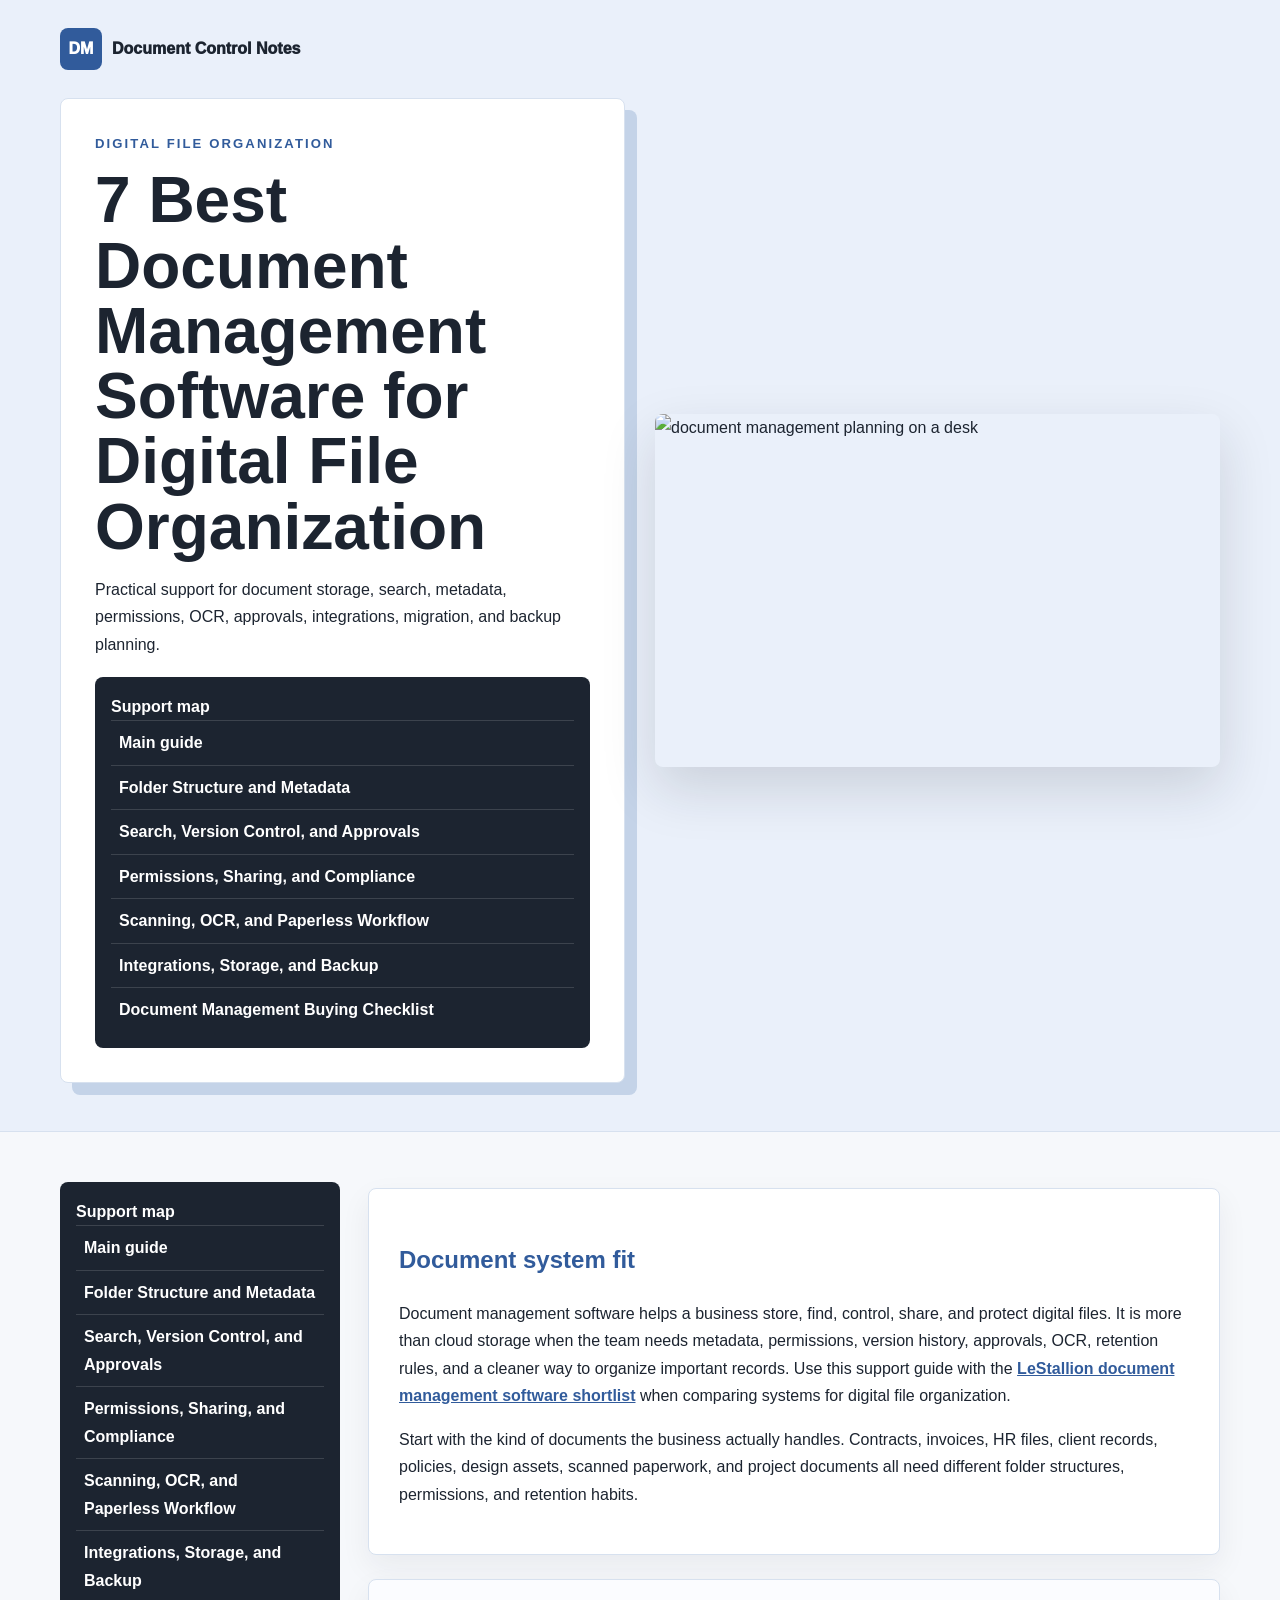
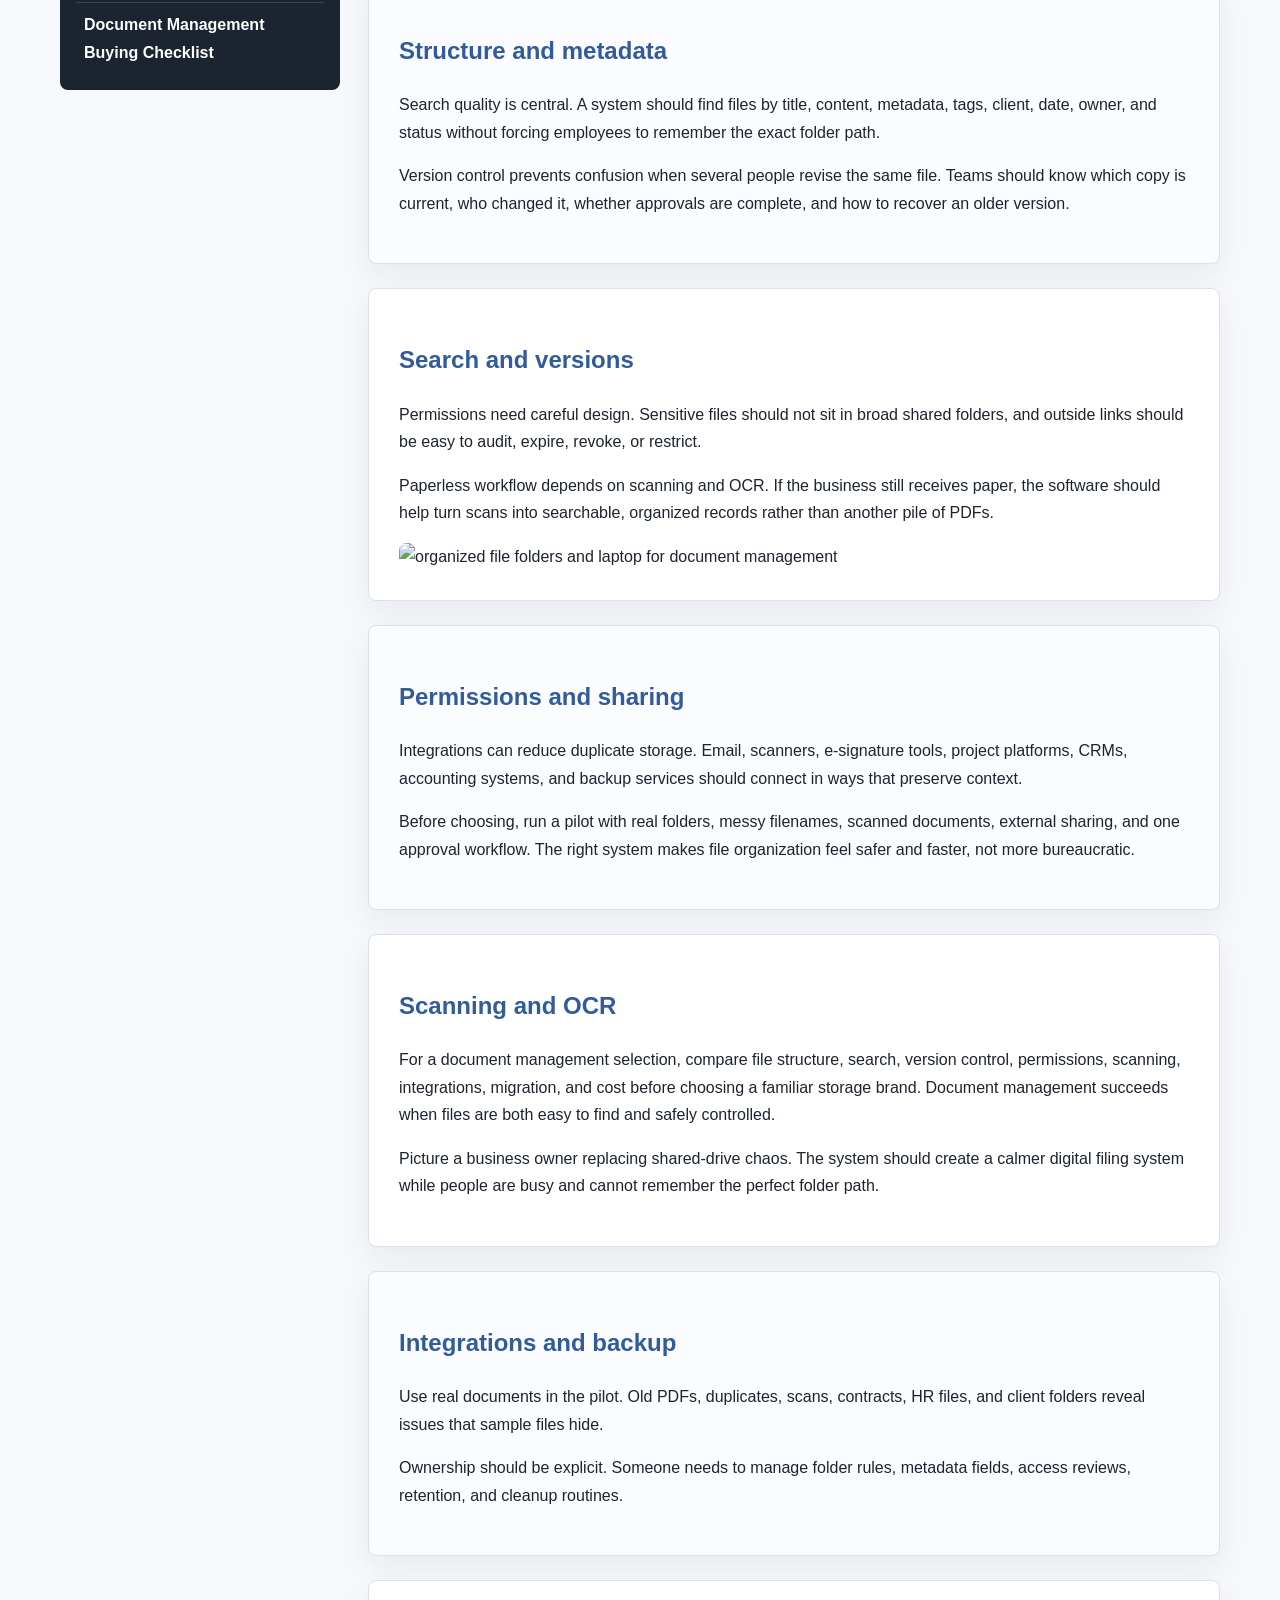
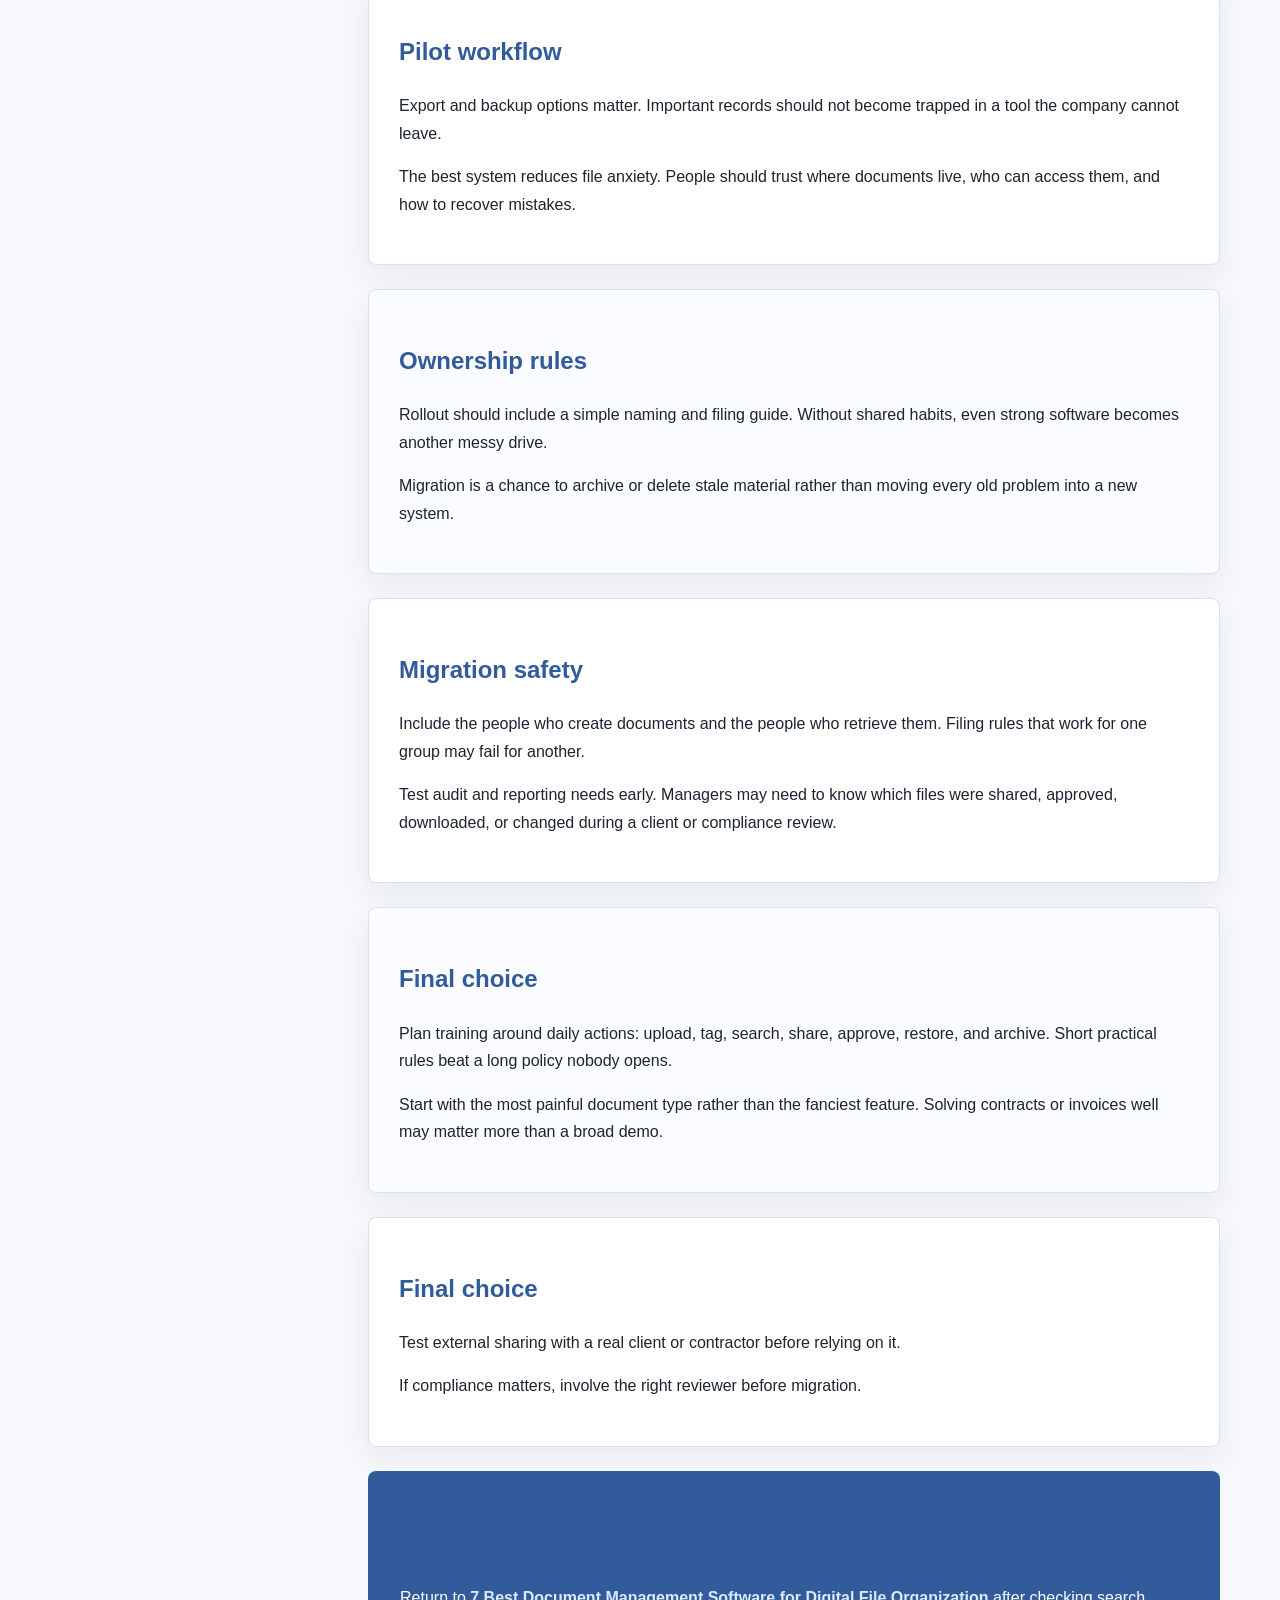
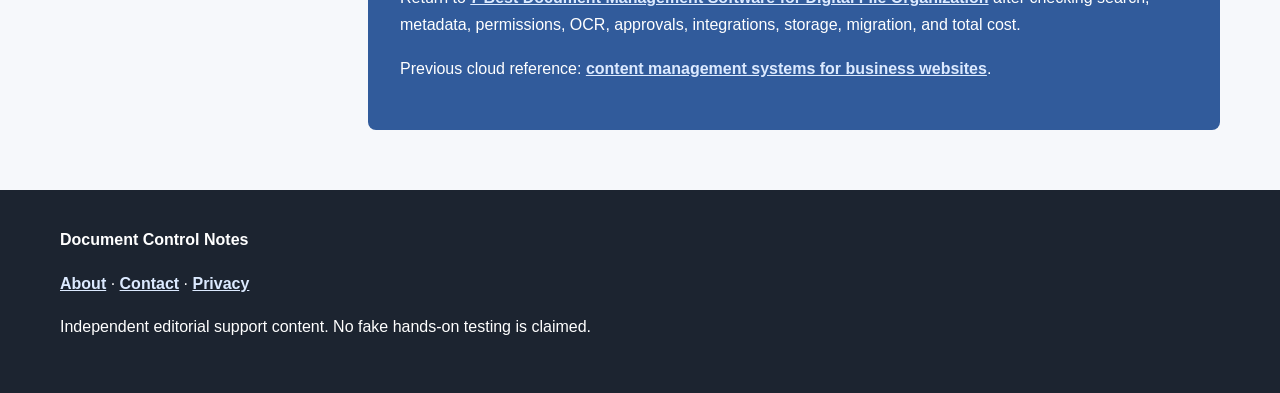
==== public/index.html @ 601d3cbf "Add public/index.html" ====
<!doctype html><html><head><meta charset="utf-8"><meta name="viewport" content="width=device-width,initial-scale=1"><title>7 Best Document Management Software for Digital File Organization</title><meta name="description" content="Document management software guide for digital file organization, metadata, search, permissions, OCR, integrations, and backup planning."><link rel="canonical" href="https://lestallion-document-management-417.onrender.com/index.html"><style>body{margin:0;background:#f6f8fb;color:#1c2430;font-family:Inter,Arial,sans-serif;line-height:1.72}a{color:#315b9b;font-weight:850}.wrap{max-width:1160px;margin:auto;padding:0 22px}.mast{background:#eaf0fa;padding:28px 0 48px;border-bottom:1px solid #d7e1ef}.brand{display:inline-flex;gap:10px;align-items:center;color:#1c2430;text-decoration:none;font-weight:950}.logo{width:42px;height:42px;background:#315b9b;color:white;border-radius:8px;display:grid;place-items:center}.heroGrid{display:grid;grid-template-columns:1fr 1fr;gap:30px;align-items:center;margin-top:28px}.titlePanel{background:white;border:1px solid #d7e1ef;border-radius:8px;padding:34px;box-shadow:12px 12px 0 #c4d3e8}.hero{width:100%;aspect-ratio:16/10;object-fit:cover;border-radius:8px;box-shadow:0 22px 54px #1c243026}.eyebrow{text-transform:uppercase;letter-spacing:.16em;color:#315b9b;font-size:.82rem;font-weight:900}h1{font-size:clamp(2rem,5vw,4.2rem);line-height:1.02;margin:.2em 0}h2{color:#315b9b}.toc{background:#1c2430;color:white;border-radius:8px;padding:16px;margin-top:18px}.toc a{display:block;color:white;text-decoration:none;border-top:1px solid #ffffff24;padding:8px}.layout{display:grid;grid-template-columns:280px 1fr;gap:28px;margin-top:32px}.rail{position:sticky;top:16px;align-self:start}.card{background:white;border:1px solid #d7e1ef;border-radius:8px;padding:30px;margin:24px 0;box-shadow:0 12px 30px #1c243010}.card:nth-child(even){background:#fbfcff}.inline{width:100%;aspect-ratio:16/9;object-fit:cover;border-radius:8px}.cta{background:#315b9b;color:white;border-radius:8px;padding:32px;margin:24px 0}.cta a{color:#dceaff}footer{background:#1c2430;color:white;margin-top:36px;padding:36px 0}footer a{color:#dceaff}@media(max-width:850px){.heroGrid,.layout{grid-template-columns:1fr}.rail{position:static}.titlePanel{box-shadow:none}}</style><script type="application/ld+json">{"@context": "https://schema.org", "@type": "Article", "headline": "7 Best Document Management Software for Digital File Organization", "url": "https://lestallion-document-management-417.onrender.com/index.html", "about": "document management software for digital file organization", "mainEntityOfPage": "https://lestallion-document-management-417.onrender.com/index.html"}</script></head><body><header class="mast"><div class="wrap"><a class="brand" href="https://lestallion-document-management-417.onrender.com/index.html"><span class="logo">DM</span><span>Document Control Notes</span></a><div class="heroGrid"><div class="titlePanel"><div class="eyebrow">Digital file organization</div><h1>7 Best Document Management Software for Digital File Organization</h1><p>Practical support for document storage, search, metadata, permissions, OCR, approvals, integrations, migration, and backup planning.</p><nav class="toc"><strong>Support map</strong><a href="https://lestallion-document-management-417.onrender.com/index.html">Main guide</a><a href="https://lestallion-document-management-417.onrender.com/folder-structure-and-metadata.html">Folder Structure and Metadata</a><a href="https://lestallion-document-management-417.onrender.com/search-version-control-and-approvals.html">Search, Version Control, and Approvals</a><a href="https://lestallion-document-management-417.onrender.com/permissions-sharing-and-compliance.html">Permissions, Sharing, and Compliance</a><a href="https://lestallion-document-management-417.onrender.com/scanning-ocr-and-paperless-workflow.html">Scanning, OCR, and Paperless Workflow</a><a href="https://lestallion-document-management-417.onrender.com/integrations-storage-and-backup.html">Integrations, Storage, and Backup</a><a href="https://lestallion-document-management-417.onrender.com/document-management-checklist.html">Document Management Buying Checklist</a></nav></div><img class="hero" src="https://lestallion-document-management-417.onrender.com/assets/lifestyle-1.webp" alt="document management planning on a desk"></div></div></header><main class="wrap"><div class="layout"><aside class="rail"><nav class="toc"><strong>Support map</strong><a href="https://lestallion-document-management-417.onrender.com/index.html">Main guide</a><a href="https://lestallion-document-management-417.onrender.com/folder-structure-and-metadata.html">Folder Structure and Metadata</a><a href="https://lestallion-document-management-417.onrender.com/search-version-control-and-approvals.html">Search, Version Control, and Approvals</a><a href="https://lestallion-document-management-417.onrender.com/permissions-sharing-and-compliance.html">Permissions, Sharing, and Compliance</a><a href="https://lestallion-document-management-417.onrender.com/scanning-ocr-and-paperless-workflow.html">Scanning, OCR, and Paperless Workflow</a><a href="https://lestallion-document-management-417.onrender.com/integrations-storage-and-backup.html">Integrations, Storage, and Backup</a><a href="https://lestallion-document-management-417.onrender.com/document-management-checklist.html">Document Management Buying Checklist</a></nav></aside><article><section class="card"><h2>Document system fit</h2><p>Document management software helps a business store, find, control, share, and protect digital files. It is more than cloud storage when the team needs metadata, permissions, version history, approvals, OCR, retention rules, and a cleaner way to organize important records. Use this support guide with the <a href="https://lestallion.com/blogs/product-reviews/best-document-management-software-for-digital-file-organization">LeStallion document management software shortlist</a> when comparing systems for digital file organization.</p><p>Start with the kind of documents the business actually handles. Contracts, invoices, HR files, client records, policies, design assets, scanned paperwork, and project documents all need different folder structures, permissions, and retention habits.</p></section><section class="card"><h2>Structure and metadata</h2><p>Search quality is central. A system should find files by title, content, metadata, tags, client, date, owner, and status without forcing employees to remember the exact folder path.</p><p>Version control prevents confusion when several people revise the same file. Teams should know which copy is current, who changed it, whether approvals are complete, and how to recover an older version.</p></section><section class="card"><h2>Search and versions</h2><p>Permissions need careful design. Sensitive files should not sit in broad shared folders, and outside links should be easy to audit, expire, revoke, or restrict.</p><p>Paperless workflow depends on scanning and OCR. If the business still receives paper, the software should help turn scans into searchable, organized records rather than another pile of PDFs.</p><img class="inline" src="https://lestallion-document-management-417.onrender.com/assets/lifestyle-2.webp" alt="organized file folders and laptop for document management"></section><section class="card"><h2>Permissions and sharing</h2><p>Integrations can reduce duplicate storage. Email, scanners, e-signature tools, project platforms, CRMs, accounting systems, and backup services should connect in ways that preserve context.</p><p>Before choosing, run a pilot with real folders, messy filenames, scanned documents, external sharing, and one approval workflow. The right system makes file organization feel safer and faster, not more bureaucratic.</p></section><section class="card"><h2>Scanning and OCR</h2><p>For a document management selection, compare file structure, search, version control, permissions, scanning, integrations, migration, and cost before choosing a familiar storage brand. Document management succeeds when files are both easy to find and safely controlled.</p><p>Picture a business owner replacing shared-drive chaos. The system should create a calmer digital filing system while people are busy and cannot remember the perfect folder path.</p></section><section class="card"><h2>Integrations and backup</h2><p>Use real documents in the pilot. Old PDFs, duplicates, scans, contracts, HR files, and client folders reveal issues that sample files hide.</p><p>Ownership should be explicit. Someone needs to manage folder rules, metadata fields, access reviews, retention, and cleanup routines.</p></section><section class="card"><h2>Pilot workflow</h2><p>Export and backup options matter. Important records should not become trapped in a tool the company cannot leave.</p><p>The best system reduces file anxiety. People should trust where documents live, who can access them, and how to recover mistakes.</p></section><section class="card"><h2>Ownership rules</h2><p>Rollout should include a simple naming and filing guide. Without shared habits, even strong software becomes another messy drive.</p><p>Migration is a chance to archive or delete stale material rather than moving every old problem into a new system.</p></section><section class="card"><h2>Migration safety</h2><p>Include the people who create documents and the people who retrieve them. Filing rules that work for one group may fail for another.</p><p>Test audit and reporting needs early. Managers may need to know which files were shared, approved, downloaded, or changed during a client or compliance review.</p></section><section class="card"><h2>Final choice</h2><p>Plan training around daily actions: upload, tag, search, share, approve, restore, and archive. Short practical rules beat a long policy nobody opens.</p><p>Start with the most painful document type rather than the fanciest feature. Solving contracts or invoices well may matter more than a broad demo.</p></section><section class="card"><h2>Final choice</h2><p>Test external sharing with a real client or contractor before relying on it.</p><p>If compliance matters, involve the right reviewer before migration.</p></section><section class="cta"><h2>Compare document systems after testing real files</h2><p>Return to <a href="https://lestallion.com/blogs/product-reviews/best-document-management-software-for-digital-file-organization">7 Best Document Management Software for Digital File Organization</a> after checking search, metadata, permissions, OCR, approvals, integrations, storage, migration, and total cost.</p><p>Previous cloud reference: <a href="https://lestallion-cms-business-416.surge.sh/index.html">content management systems for business websites</a>.</p></section></article></div></main><footer><div class="wrap"><strong>Document Control Notes</strong><p><a href="https://lestallion-document-management-417.onrender.com/about.html">About</a> · <a href="https://lestallion-document-management-417.onrender.com/contact.html">Contact</a> · <a href="https://lestallion-document-management-417.onrender.com/privacy.html">Privacy</a></p><p>Independent editorial support content. No fake hands-on testing is claimed.</p></div></footer></body></html>
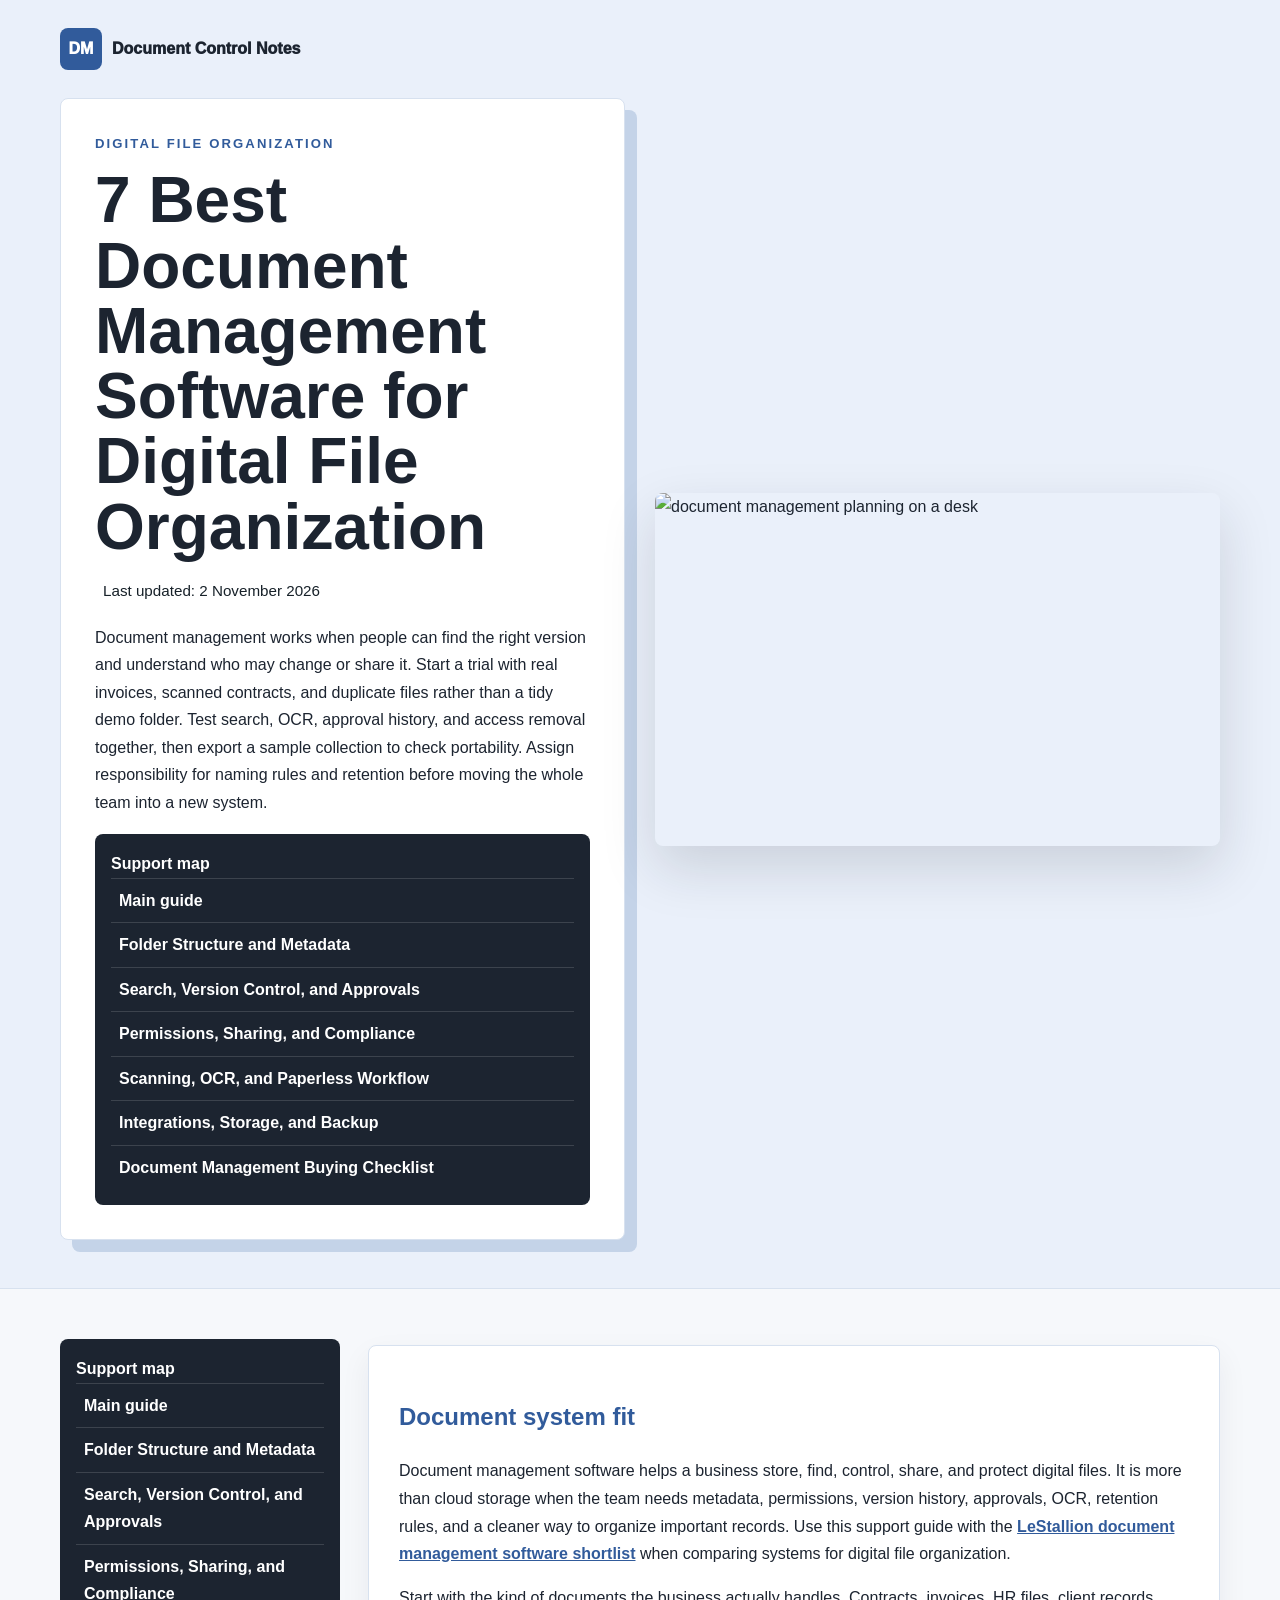
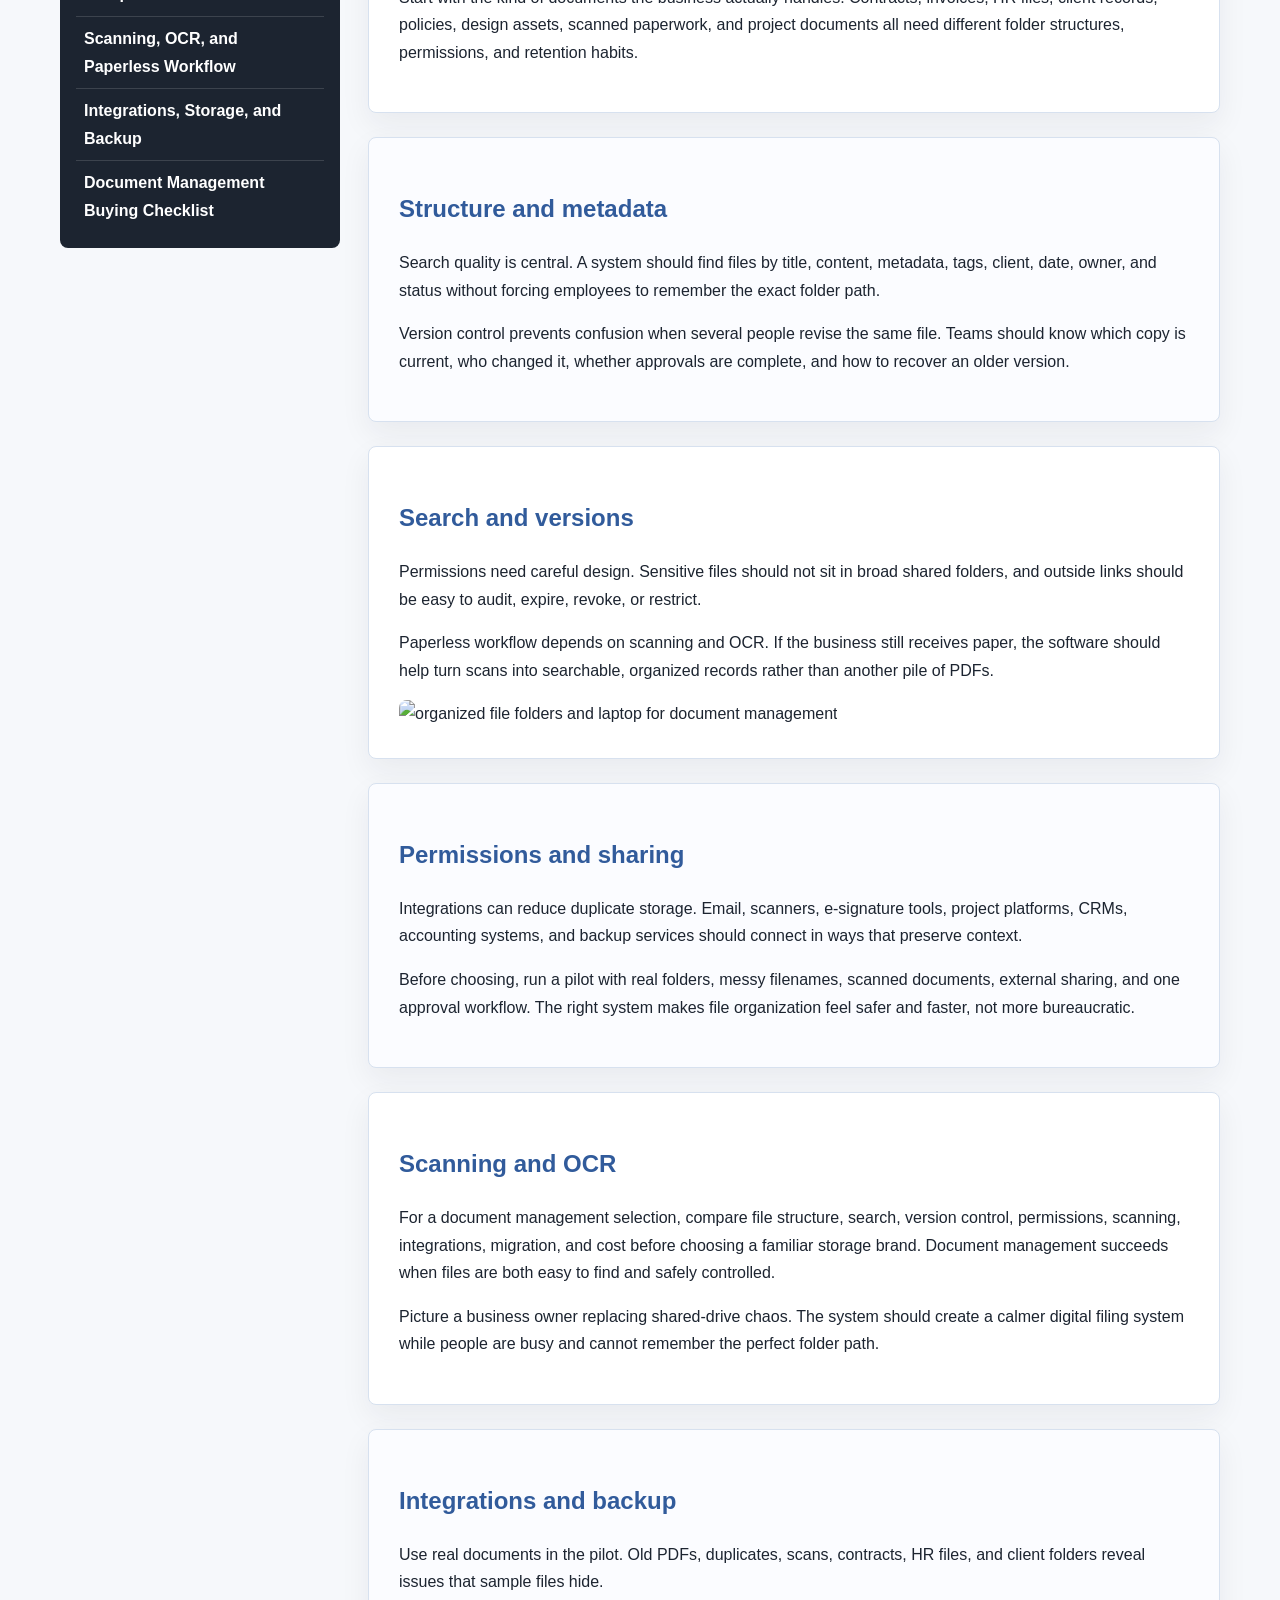
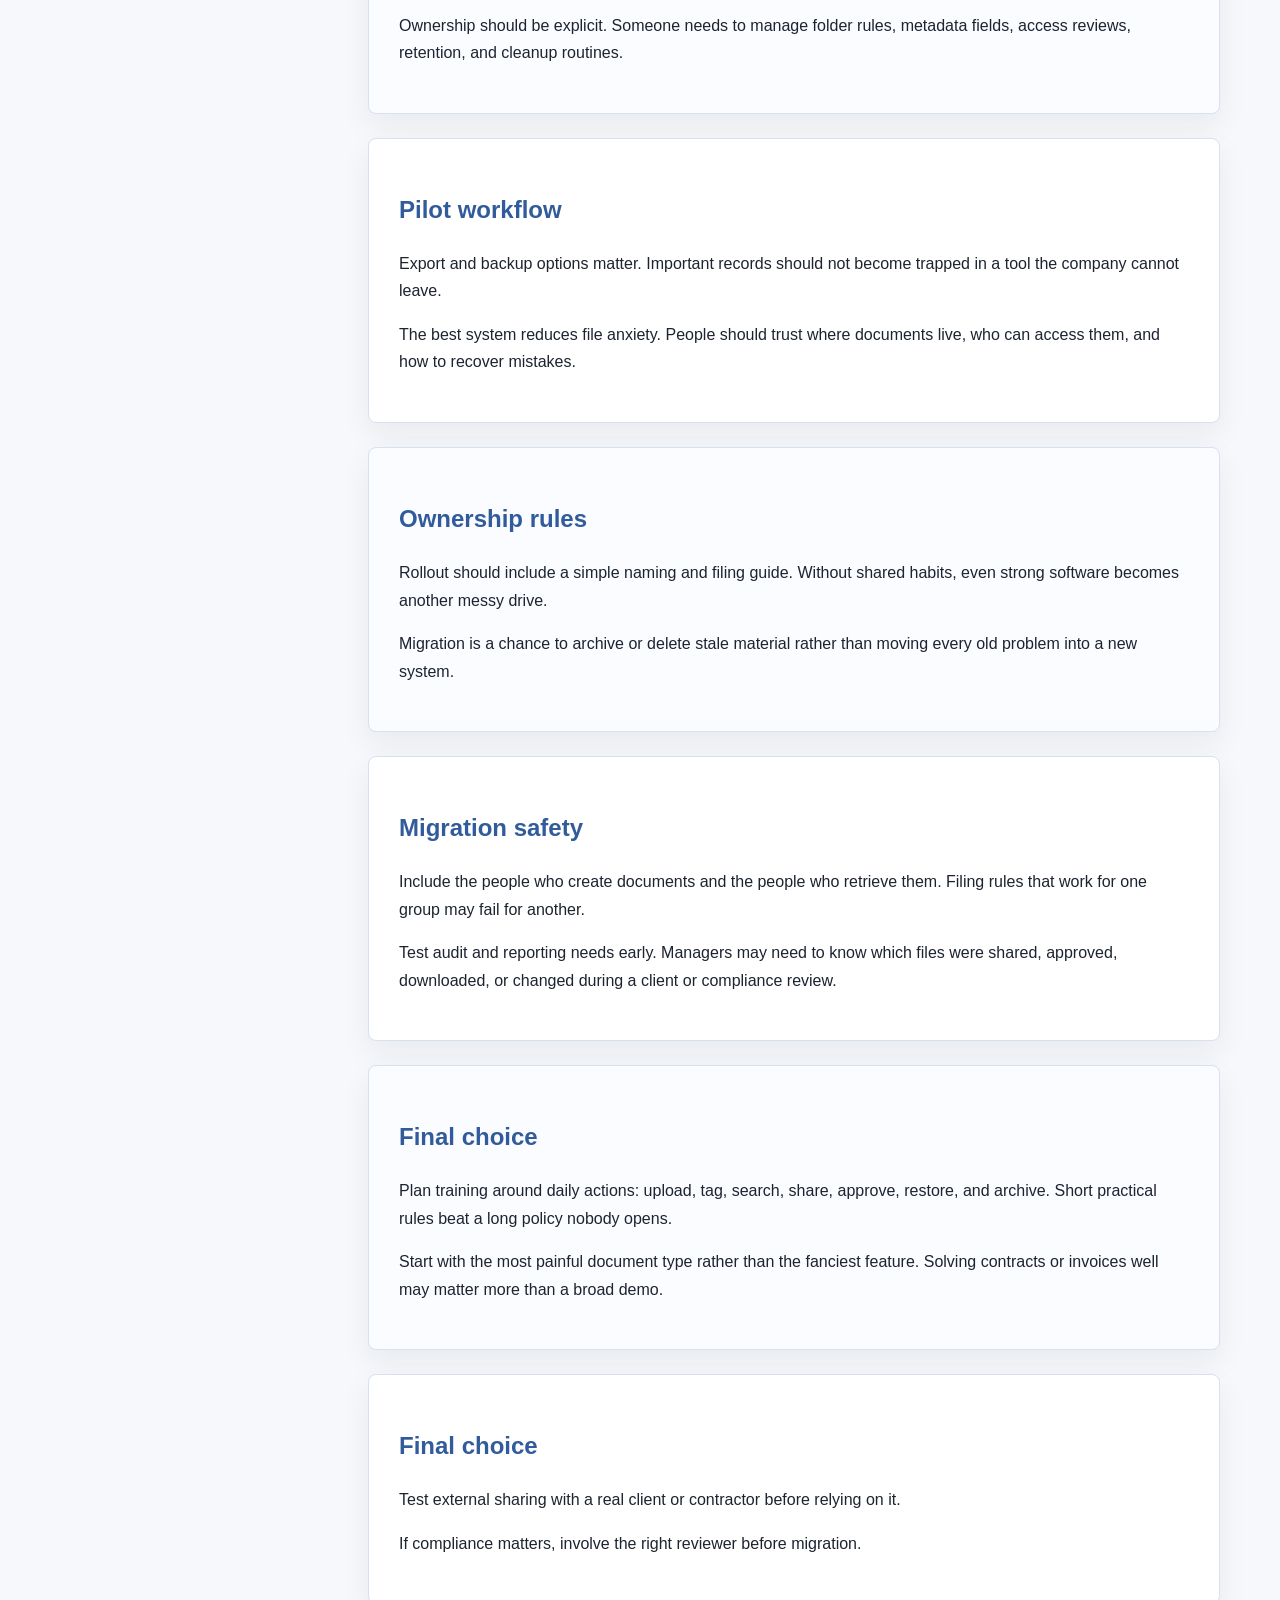
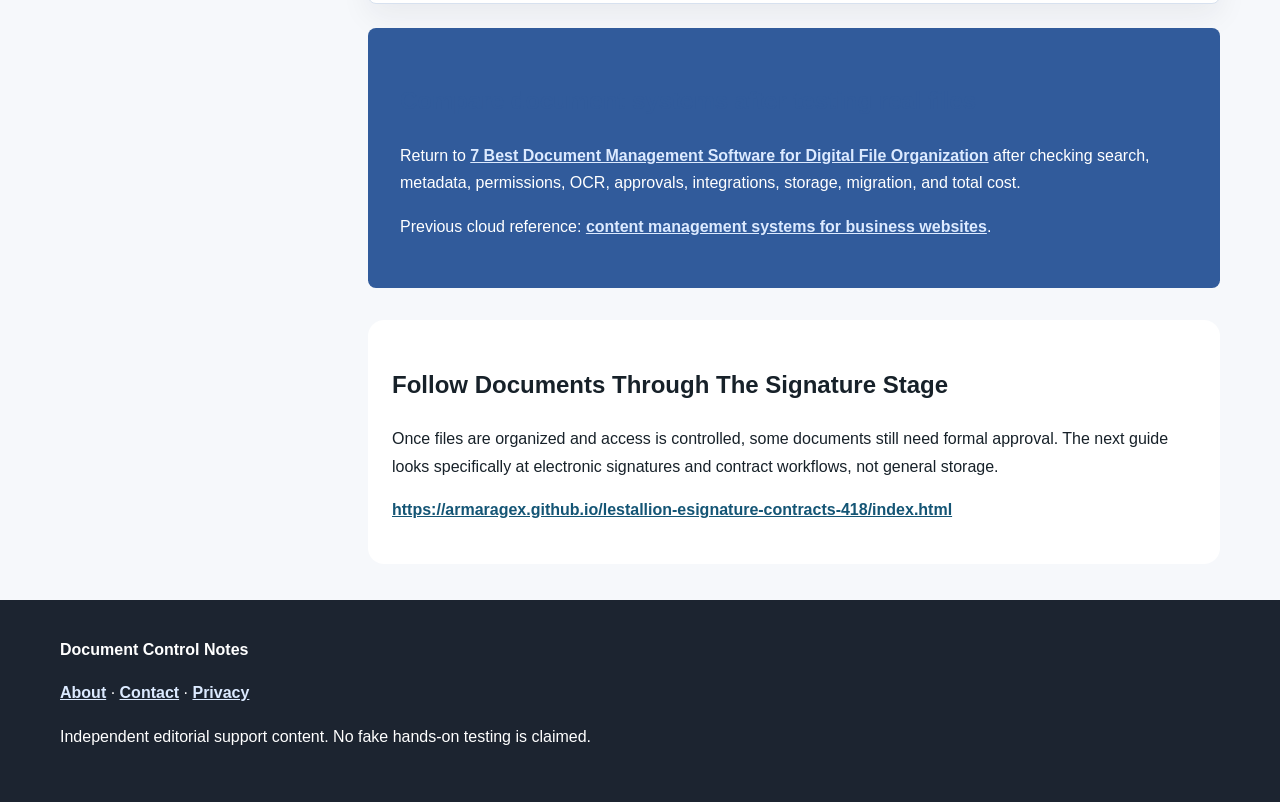
==== commit c76f7312: "Refresh guide introduction, update date and next reading" ====
--- a/public/index.html
+++ b/public/index.html
@@ -1 +1,5 @@
-<!doctype html><html><head><meta charset="utf-8"><meta name="viewport" content="width=device-width,initial-scale=1"><title>7 Best Document Management Software for Digital File Organization</title><meta name="description" content="Document management software guide for digital file organization, metadata, search, permissions, OCR, integrations, and backup planning."><link rel="canonical" href="https://lestallion-document-management-417.onrender.com/index.html"><style>body{margin:0;background:#f6f8fb;color:#1c2430;font-family:Inter,Arial,sans-serif;line-height:1.72}a{color:#315b9b;font-weight:850}.wrap{max-width:1160px;margin:auto;padding:0 22px}.mast{background:#eaf0fa;padding:28px 0 48px;border-bottom:1px solid #d7e1ef}.brand{display:inline-flex;gap:10px;align-items:center;color:#1c2430;text-decoration:none;font-weight:950}.logo{width:42px;height:42px;background:#315b9b;color:white;border-radius:8px;display:grid;place-items:center}.heroGrid{display:grid;grid-template-columns:1fr 1fr;gap:30px;align-items:center;margin-top:28px}.titlePanel{background:white;border:1px solid #d7e1ef;border-radius:8px;padding:34px;box-shadow:12px 12px 0 #c4d3e8}.hero{width:100%;aspect-ratio:16/10;object-fit:cover;border-radius:8px;box-shadow:0 22px 54px #1c243026}.eyebrow{text-transform:uppercase;letter-spacing:.16em;color:#315b9b;font-size:.82rem;font-weight:900}h1{font-size:clamp(2rem,5vw,4.2rem);line-height:1.02;margin:.2em 0}h2{color:#315b9b}.toc{background:#1c2430;color:white;border-radius:8px;padding:16px;margin-top:18px}.toc a{display:block;color:white;text-decoration:none;border-top:1px solid #ffffff24;padding:8px}.layout{display:grid;grid-template-columns:280px 1fr;gap:28px;margin-top:32px}.rail{position:sticky;top:16px;align-self:start}.card{background:white;border:1px solid #d7e1ef;border-radius:8px;padding:30px;margin:24px 0;box-shadow:0 12px 30px #1c243010}.card:nth-child(even){background:#fbfcff}.inline{width:100%;aspect-ratio:16/9;object-fit:cover;border-radius:8px}.cta{background:#315b9b;color:white;border-radius:8px;padding:32px;margin:24px 0}.cta a{color:#dceaff}footer{background:#1c2430;color:white;margin-top:36px;padding:36px 0}footer a{color:#dceaff}@media(max-width:850px){.heroGrid,.layout{grid-template-columns:1fr}.rail{position:static}.titlePanel{box-shadow:none}}</style><script type="application/ld+json">{"@context": "https://schema.org", "@type": "Article", "headline": "7 Best Document Management Software for Digital File Organization", "url": "https://lestallion-document-management-417.onrender.com/index.html", "about": "document management software for digital file organization", "mainEntityOfPage": "https://lestallion-document-management-417.onrender.com/index.html"}</script></head><body><header class="mast"><div class="wrap"><a class="brand" href="https://lestallion-document-management-417.onrender.com/index.html"><span class="logo">DM</span><span>Document Control Notes</span></a><div class="heroGrid"><div class="titlePanel"><div class="eyebrow">Digital file organization</div><h1>7 Best Document Management Software for Digital File Organization</h1><p>Practical support for document storage, search, metadata, permissions, OCR, approvals, integrations, migration, and backup planning.</p><nav class="toc"><strong>Support map</strong><a href="https://lestallion-document-management-417.onrender.com/index.html">Main guide</a><a href="https://lestallion-document-management-417.onrender.com/folder-structure-and-metadata.html">Folder Structure and Metadata</a><a href="https://lestallion-document-management-417.onrender.com/search-version-control-and-approvals.html">Search, Version Control, and Approvals</a><a href="https://lestallion-document-management-417.onrender.com/permissions-sharing-and-compliance.html">Permissions, Sharing, and Compliance</a><a href="https://lestallion-document-management-417.onrender.com/scanning-ocr-and-paperless-workflow.html">Scanning, OCR, and Paperless Workflow</a><a href="https://lestallion-document-management-417.onrender.com/integrations-storage-and-backup.html">Integrations, Storage, and Backup</a><a href="https://lestallion-document-management-417.onrender.com/document-management-checklist.html">Document Management Buying Checklist</a></nav></div><img class="hero" src="https://lestallion-document-management-417.onrender.com/assets/lifestyle-1.webp" alt="document management planning on a desk"></div></div></header><main class="wrap"><div class="layout"><aside class="rail"><nav class="toc"><strong>Support map</strong><a href="https://lestallion-document-management-417.onrender.com/index.html">Main guide</a><a href="https://lestallion-document-management-417.onrender.com/folder-structure-and-metadata.html">Folder Structure and Metadata</a><a href="https://lestallion-document-management-417.onrender.com/search-version-control-and-approvals.html">Search, Version Control, and Approvals</a><a href="https://lestallion-document-management-417.onrender.com/permissions-sharing-and-compliance.html">Permissions, Sharing, and Compliance</a><a href="https://lestallion-document-management-417.onrender.com/scanning-ocr-and-paperless-workflow.html">Scanning, OCR, and Paperless Workflow</a><a href="https://lestallion-document-management-417.onrender.com/integrations-storage-and-backup.html">Integrations, Storage, and Backup</a><a href="https://lestallion-document-management-417.onrender.com/document-management-checklist.html">Document Management Buying Checklist</a></nav></aside><article><section class="card"><h2>Document system fit</h2><p>Document management software helps a business store, find, control, share, and protect digital files. It is more than cloud storage when the team needs metadata, permissions, version history, approvals, OCR, retention rules, and a cleaner way to organize important records. Use this support guide with the <a href="https://lestallion.com/blogs/product-reviews/best-document-management-software-for-digital-file-organization">LeStallion document management software shortlist</a> when comparing systems for digital file organization.</p><p>Start with the kind of documents the business actually handles. Contracts, invoices, HR files, client records, policies, design assets, scanned paperwork, and project documents all need different folder structures, permissions, and retention habits.</p></section><section class="card"><h2>Structure and metadata</h2><p>Search quality is central. A system should find files by title, content, metadata, tags, client, date, owner, and status without forcing employees to remember the exact folder path.</p><p>Version control prevents confusion when several people revise the same file. Teams should know which copy is current, who changed it, whether approvals are complete, and how to recover an older version.</p></section><section class="card"><h2>Search and versions</h2><p>Permissions need careful design. Sensitive files should not sit in broad shared folders, and outside links should be easy to audit, expire, revoke, or restrict.</p><p>Paperless workflow depends on scanning and OCR. If the business still receives paper, the software should help turn scans into searchable, organized records rather than another pile of PDFs.</p><img class="inline" src="https://lestallion-document-management-417.onrender.com/assets/lifestyle-2.webp" alt="organized file folders and laptop for document management"></section><section class="card"><h2>Permissions and sharing</h2><p>Integrations can reduce duplicate storage. Email, scanners, e-signature tools, project platforms, CRMs, accounting systems, and backup services should connect in ways that preserve context.</p><p>Before choosing, run a pilot with real folders, messy filenames, scanned documents, external sharing, and one approval workflow. The right system makes file organization feel safer and faster, not more bureaucratic.</p></section><section class="card"><h2>Scanning and OCR</h2><p>For a document management selection, compare file structure, search, version control, permissions, scanning, integrations, migration, and cost before choosing a familiar storage brand. Document management succeeds when files are both easy to find and safely controlled.</p><p>Picture a business owner replacing shared-drive chaos. The system should create a calmer digital filing system while people are busy and cannot remember the perfect folder path.</p></section><section class="card"><h2>Integrations and backup</h2><p>Use real documents in the pilot. Old PDFs, duplicates, scans, contracts, HR files, and client folders reveal issues that sample files hide.</p><p>Ownership should be explicit. Someone needs to manage folder rules, metadata fields, access reviews, retention, and cleanup routines.</p></section><section class="card"><h2>Pilot workflow</h2><p>Export and backup options matter. Important records should not become trapped in a tool the company cannot leave.</p><p>The best system reduces file anxiety. People should trust where documents live, who can access them, and how to recover mistakes.</p></section><section class="card"><h2>Ownership rules</h2><p>Rollout should include a simple naming and filing guide. Without shared habits, even strong software becomes another messy drive.</p><p>Migration is a chance to archive or delete stale material rather than moving every old problem into a new system.</p></section><section class="card"><h2>Migration safety</h2><p>Include the people who create documents and the people who retrieve them. Filing rules that work for one group may fail for another.</p><p>Test audit and reporting needs early. Managers may need to know which files were shared, approved, downloaded, or changed during a client or compliance review.</p></section><section class="card"><h2>Final choice</h2><p>Plan training around daily actions: upload, tag, search, share, approve, restore, and archive. Short practical rules beat a long policy nobody opens.</p><p>Start with the most painful document type rather than the fanciest feature. Solving contracts or invoices well may matter more than a broad demo.</p></section><section class="card"><h2>Final choice</h2><p>Test external sharing with a real client or contractor before relying on it.</p><p>If compliance matters, involve the right reviewer before migration.</p></section><section class="cta"><h2>Compare document systems after testing real files</h2><p>Return to <a href="https://lestallion.com/blogs/product-reviews/best-document-management-software-for-digital-file-organization">7 Best Document Management Software for Digital File Organization</a> after checking search, metadata, permissions, OCR, approvals, integrations, storage, migration, and total cost.</p><p>Previous cloud reference: <a href="https://lestallion-cms-business-416.surge.sh/index.html">content management systems for business websites</a>.</p></section></article></div></main><footer><div class="wrap"><strong>Document Control Notes</strong><p><a href="https://lestallion-document-management-417.onrender.com/about.html">About</a> · <a href="https://lestallion-document-management-417.onrender.com/contact.html">Contact</a> · <a href="https://lestallion-document-management-417.onrender.com/privacy.html">Privacy</a></p><p>Independent editorial support content. No fake hands-on testing is claimed.</p></div></footer></body></html>+<!doctype html><html><head><meta charset="utf-8"><meta name="viewport" content="width=device-width,initial-scale=1"><title>7 Best Document Management Software for Digital File Organization</title><meta name="description" content="Document management software guide for digital file organization, metadata, search, permissions, OCR, integrations, and backup planning."><link rel="canonical" href="https://lestallion-document-management-417.onrender.com/index.html"><style>body{margin:0;background:#f6f8fb;color:#1c2430;font-family:Inter,Arial,sans-serif;line-height:1.72}a{color:#315b9b;font-weight:850}.wrap{max-width:1160px;margin:auto;padding:0 22px}.mast{background:#eaf0fa;padding:28px 0 48px;border-bottom:1px solid #d7e1ef}.brand{display:inline-flex;gap:10px;align-items:center;color:#1c2430;text-decoration:none;font-weight:950}.logo{width:42px;height:42px;background:#315b9b;color:white;border-radius:8px;display:grid;place-items:center}.heroGrid{display:grid;grid-template-columns:1fr 1fr;gap:30px;align-items:center;margin-top:28px}.titlePanel{background:white;border:1px solid #d7e1ef;border-radius:8px;padding:34px;box-shadow:12px 12px 0 #c4d3e8}.hero{width:100%;aspect-ratio:16/10;object-fit:cover;border-radius:8px;box-shadow:0 22px 54px #1c243026}.eyebrow{text-transform:uppercase;letter-spacing:.16em;color:#315b9b;font-size:.82rem;font-weight:900}h1{font-size:clamp(2rem,5vw,4.2rem);line-height:1.02;margin:.2em 0}h2{color:#315b9b}.toc{background:#1c2430;color:white;border-radius:8px;padding:16px;margin-top:18px}.toc a{display:block;color:white;text-decoration:none;border-top:1px solid #ffffff24;padding:8px}.layout{display:grid;grid-template-columns:280px 1fr;gap:28px;margin-top:32px}.rail{position:sticky;top:16px;align-self:start}.card{background:white;border:1px solid #d7e1ef;border-radius:8px;padding:30px;margin:24px 0;box-shadow:0 12px 30px #1c243010}.card:nth-child(even){background:#fbfcff}.inline{width:100%;aspect-ratio:16/9;object-fit:cover;border-radius:8px}.cta{background:#315b9b;color:white;border-radius:8px;padding:32px;margin:24px 0}.cta a{color:#dceaff}footer{background:#1c2430;color:white;margin-top:36px;padding:36px 0}footer a{color:#dceaff}@media(max-width:850px){.heroGrid,.layout{grid-template-columns:1fr}.rail{position:static}.titlePanel{box-shadow:none}}</style><script type="application/ld+json">{"@context":"https://schema.org","@type":"Article","headline":"7 Best Document Management Software for Digital File Organization","url":"https://lestallion-document-management-417.onrender.com/index.html","about":"document management software for digital file organization","mainEntityOfPage":"https://lestallion-document-management-417.onrender.com/index.html","dateModified":"2026-11-02T04:12:25Z"}</script>
+<meta property="article:modified_time" content="2026-11-02T04:12:25Z">
+<style id="ls-forward-pseudo-contrast">.cross-link-forward p:first-of-type::first-letter{color:inherit;font-size:inherit}</style></head><body><header class="mast"><div class="wrap"><a class="brand" href="https://lestallion-document-management-417.onrender.com/index.html"><span class="logo">DM</span><span>Document Control Notes</span></a><div class="heroGrid"><div class="titlePanel"><div class="eyebrow">Digital file organization</div><h1>7 Best Document Management Software for Digital File Organization</h1>
+<p class="article-refreshed" style="font-size:.95rem;opacity:1;display:table;max-width:100%;padding:.2rem .5rem;border-radius:.35rem;background:#fff;color:#172129;overflow-wrap:anywhere">Last updated: <time datetime="2026-11-02T04:12:25Z">2 November 2026</time></p><p>Document management works when people can find the right version and understand who may change or share it. Start a trial with real invoices, scanned contracts, and duplicate files rather than a tidy demo folder. Test search, OCR, approval history, and access removal together, then export a sample collection to check portability. Assign responsibility for naming rules and retention before moving the whole team into a new system.</p><nav class="toc"><strong>Support map</strong><a href="https://lestallion-document-management-417.onrender.com/index.html">Main guide</a><a href="https://lestallion-document-management-417.onrender.com/folder-structure-and-metadata.html">Folder Structure and Metadata</a><a href="https://lestallion-document-management-417.onrender.com/search-version-control-and-approvals.html">Search, Version Control, and Approvals</a><a href="https://lestallion-document-management-417.onrender.com/permissions-sharing-and-compliance.html">Permissions, Sharing, and Compliance</a><a href="https://lestallion-document-management-417.onrender.com/scanning-ocr-and-paperless-workflow.html">Scanning, OCR, and Paperless Workflow</a><a href="https://lestallion-document-management-417.onrender.com/integrations-storage-and-backup.html">Integrations, Storage, and Backup</a><a href="https://lestallion-document-management-417.onrender.com/document-management-checklist.html">Document Management Buying Checklist</a></nav></div><img class="hero" src="https://lestallion-document-management-417.onrender.com/assets/lifestyle-1.webp" alt="document management planning on a desk"></div></div></header><main class="wrap"><div class="layout"><aside class="rail"><nav class="toc"><strong>Support map</strong><a href="https://lestallion-document-management-417.onrender.com/index.html">Main guide</a><a href="https://lestallion-document-management-417.onrender.com/folder-structure-and-metadata.html">Folder Structure and Metadata</a><a href="https://lestallion-document-management-417.onrender.com/search-version-control-and-approvals.html">Search, Version Control, and Approvals</a><a href="https://lestallion-document-management-417.onrender.com/permissions-sharing-and-compliance.html">Permissions, Sharing, and Compliance</a><a href="https://lestallion-document-management-417.onrender.com/scanning-ocr-and-paperless-workflow.html">Scanning, OCR, and Paperless Workflow</a><a href="https://lestallion-document-management-417.onrender.com/integrations-storage-and-backup.html">Integrations, Storage, and Backup</a><a href="https://lestallion-document-management-417.onrender.com/document-management-checklist.html">Document Management Buying Checklist</a></nav></aside><article><section class="card"><h2>Document system fit</h2><p>Document management software helps a business store, find, control, share, and protect digital files. It is more than cloud storage when the team needs metadata, permissions, version history, approvals, OCR, retention rules, and a cleaner way to organize important records. Use this support guide with the <a href="https://lestallion.com/blogs/product-reviews/best-document-management-software-for-digital-file-organization">LeStallion document management software shortlist</a> when comparing systems for digital file organization.</p><p>Start with the kind of documents the business actually handles. Contracts, invoices, HR files, client records, policies, design assets, scanned paperwork, and project documents all need different folder structures, permissions, and retention habits.</p></section><section class="card"><h2>Structure and metadata</h2><p>Search quality is central. A system should find files by title, content, metadata, tags, client, date, owner, and status without forcing employees to remember the exact folder path.</p><p>Version control prevents confusion when several people revise the same file. Teams should know which copy is current, who changed it, whether approvals are complete, and how to recover an older version.</p></section><section class="card"><h2>Search and versions</h2><p>Permissions need careful design. Sensitive files should not sit in broad shared folders, and outside links should be easy to audit, expire, revoke, or restrict.</p><p>Paperless workflow depends on scanning and OCR. If the business still receives paper, the software should help turn scans into searchable, organized records rather than another pile of PDFs.</p><img class="inline" src="https://lestallion-document-management-417.onrender.com/assets/lifestyle-2.webp" alt="organized file folders and laptop for document management"></section><section class="card"><h2>Permissions and sharing</h2><p>Integrations can reduce duplicate storage. Email, scanners, e-signature tools, project platforms, CRMs, accounting systems, and backup services should connect in ways that preserve context.</p><p>Before choosing, run a pilot with real folders, messy filenames, scanned documents, external sharing, and one approval workflow. The right system makes file organization feel safer and faster, not more bureaucratic.</p></section><section class="card"><h2>Scanning and OCR</h2><p>For a document management selection, compare file structure, search, version control, permissions, scanning, integrations, migration, and cost before choosing a familiar storage brand. Document management succeeds when files are both easy to find and safely controlled.</p><p>Picture a business owner replacing shared-drive chaos. The system should create a calmer digital filing system while people are busy and cannot remember the perfect folder path.</p></section><section class="card"><h2>Integrations and backup</h2><p>Use real documents in the pilot. Old PDFs, duplicates, scans, contracts, HR files, and client folders reveal issues that sample files hide.</p><p>Ownership should be explicit. Someone needs to manage folder rules, metadata fields, access reviews, retention, and cleanup routines.</p></section><section class="card"><h2>Pilot workflow</h2><p>Export and backup options matter. Important records should not become trapped in a tool the company cannot leave.</p><p>The best system reduces file anxiety. People should trust where documents live, who can access them, and how to recover mistakes.</p></section><section class="card"><h2>Ownership rules</h2><p>Rollout should include a simple naming and filing guide. Without shared habits, even strong software becomes another messy drive.</p><p>Migration is a chance to archive or delete stale material rather than moving every old problem into a new system.</p></section><section class="card"><h2>Migration safety</h2><p>Include the people who create documents and the people who retrieve them. Filing rules that work for one group may fail for another.</p><p>Test audit and reporting needs early. Managers may need to know which files were shared, approved, downloaded, or changed during a client or compliance review.</p></section><section class="card"><h2>Final choice</h2><p>Plan training around daily actions: upload, tag, search, share, approve, restore, and archive. Short practical rules beat a long policy nobody opens.</p><p>Start with the most painful document type rather than the fanciest feature. Solving contracts or invoices well may matter more than a broad demo.</p></section><section class="card"><h2>Final choice</h2><p>Test external sharing with a real client or contractor before relying on it.</p><p>If compliance matters, involve the right reviewer before migration.</p></section><section class="cta"><h2>Compare document systems after testing real files</h2><p>Return to <a href="https://lestallion.com/blogs/product-reviews/best-document-management-software-for-digital-file-organization">7 Best Document Management Software for Digital File Organization</a> after checking search, metadata, permissions, OCR, approvals, integrations, storage, migration, and total cost.</p><p>Previous cloud reference: <a href="https://lestallion-cms-business-416.surge.sh/index.html">content management systems for business websites</a>.</p></section><section class="cross-link-forward" style="margin-top:2rem;background:#fff;color:#172129;padding:1.5rem;border-radius:1rem"><h2 style="color:#172129">Follow Documents Through The Signature Stage</h2><p style="color:#172129">Once files are organized and access is controlled, some documents still need formal approval. The next guide looks specifically at electronic signatures and contract workflows, not general storage.</p><p style="color:#172129"><a href="https://armaragex.github.io/lestallion-esignature-contracts-418/index.html" style="overflow-wrap:anywhere;word-break:break-word;color:#145575">https://armaragex.github.io/lestallion-esignature-contracts-418/index.html</a></p></section>
+</article></div></main><footer><div class="wrap"><strong>Document Control Notes</strong><p><a href="https://lestallion-document-management-417.onrender.com/about.html">About</a> · <a href="https://lestallion-document-management-417.onrender.com/contact.html">Contact</a> · <a href="https://lestallion-document-management-417.onrender.com/privacy.html">Privacy</a></p><p>Independent editorial support content. No fake hands-on testing is claimed.</p></div></footer></body></html>
